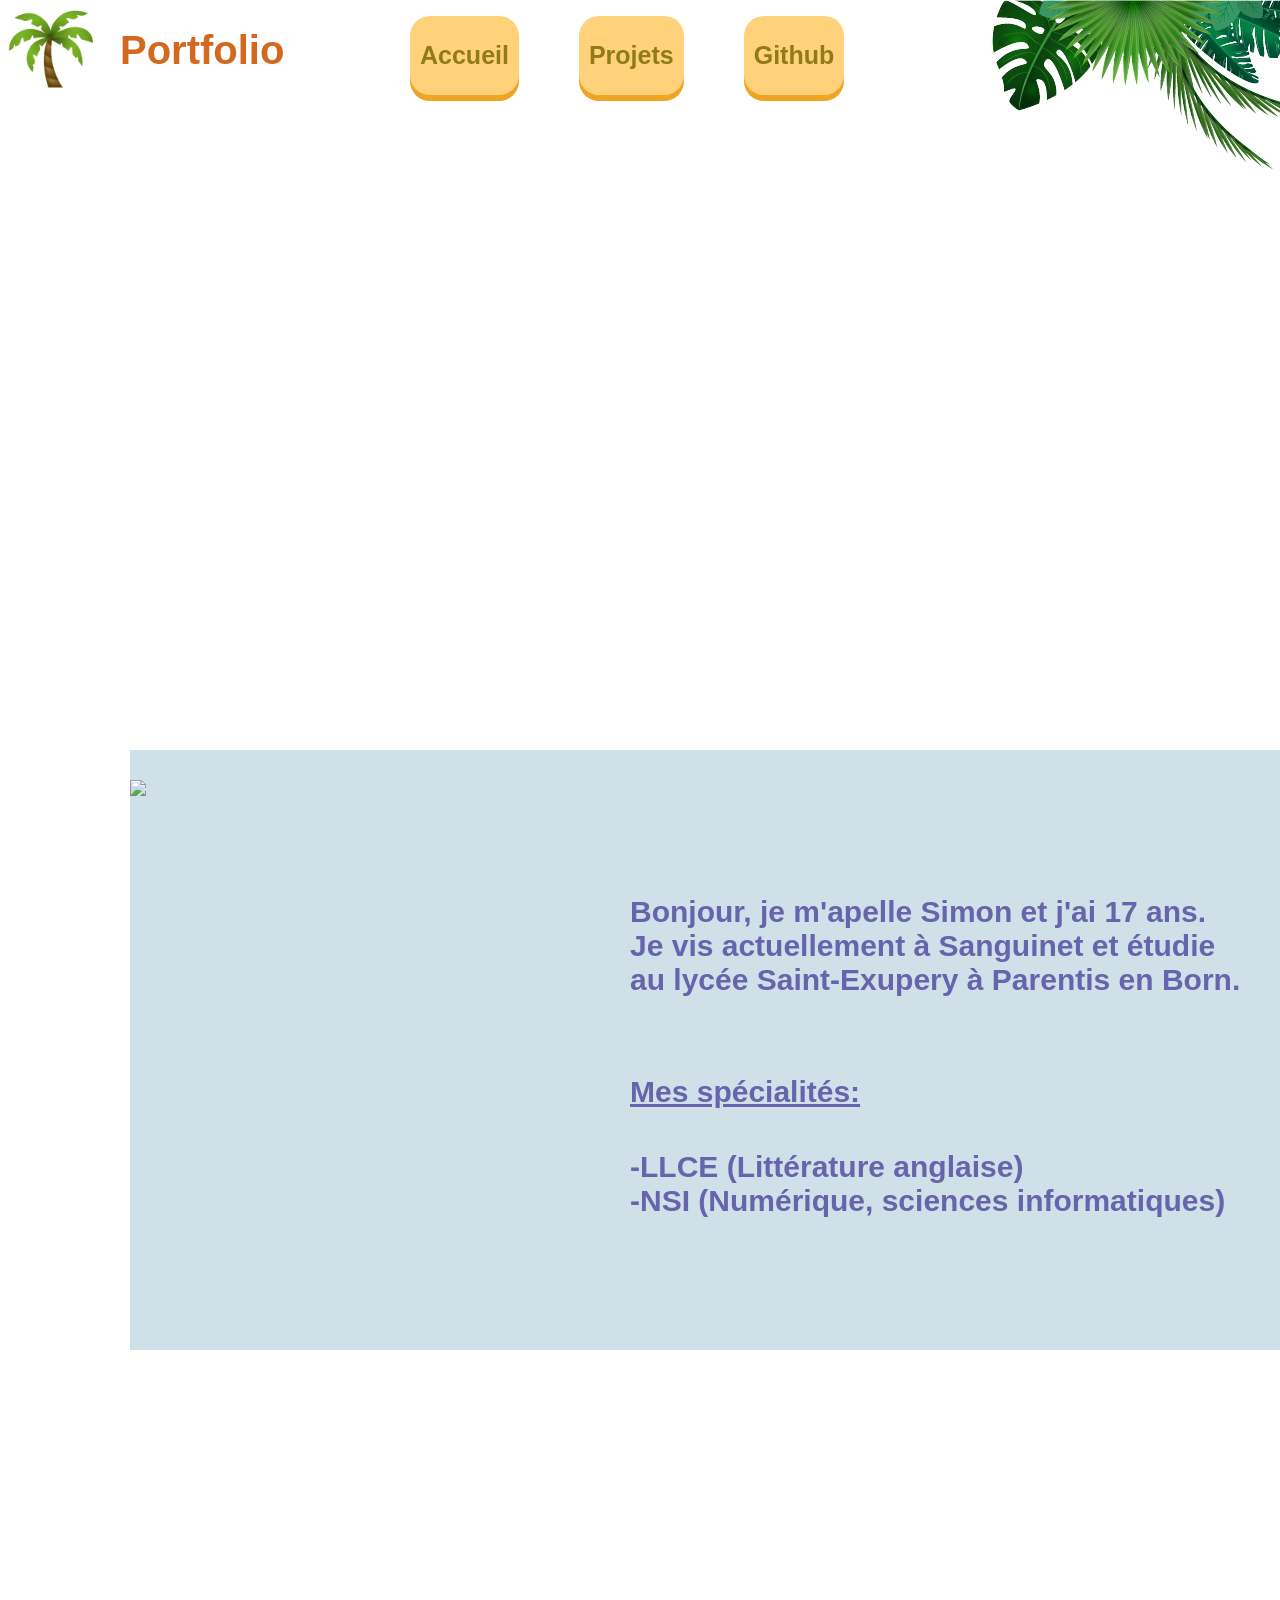
==== profil.html @ 0b40a680 "Add files via upload" ====
<!DOCTYPE html>
<html lang="fr">
<head>
    <meta charset="UTF-8">
    <meta http-equiv="X-UA-Compatible" content="IE=edge">
    <meta name="viewport" content="width=device-width, initial-scale=1.0">
    <link rel="stylesheet" href="style_profil.css">
    <title>Profil</title>
</head>
<body>
    <section>
        <header>
            <img src="assets/logo.png" id="logo">
            <h1>Portfolio</h1>
            <nav>
                <li><a href="index.html">Accueil</a></li>
                <li><a href="projets.html">Projets</a></li>
                <li><a href="https://github.com/SimonMaigrot/">Github</a></li>
            </nav>
            <img src="assets/plantes.png" id="plantes">
        </header>
        <div class="rectangle">
            <div class="visage">
                <img src="assets/visage.png">
            </div>
            <h1>Bonjour, je m'apelle Simon et j'ai 17 ans.<br> Je vis actuellement à Sanguinet et étudie<br> au lycée Saint-Exupery à Parentis en Born.</h1>
            <h2>Mes spécialités:</h2>
            <h3>-LLCE (Littérature anglaise)<br>-NSI (Numérique, sciences informatiques)</h3>
        </div>
    </section>
</body>
</html>
---- style_profil.css ----
body {
    margin:0 auto;
    font-family: helvetica;
}

section {
    background: url("assets/background_profil.jpg");
    background-size: cover;
    height: 400vh; /* Viewport height */
    background-position: center;
    background-size: cover;
}

/* Header */

header {
    display: flex;
    list-style: none;
    align-items: center;
    background-color: png;
}

header #logo {
    position: relative;
    width: 100px;
    height: auto;
}

header #plantes {
    position: absolute;
    top: 0px;
    right: 0px;
}

header h1 {
    position: absolute;
    color:chocolate;
    font-size: 2.5em;
    font-weight: 900;
    left: 120px;
}

/* Nav */

nav {
    display: flex;
    list-style: none;
}

nav li {
    position: relative;
    display: block;
    padding-left: 60px;
    left: 250px;
    font-weight: 600;
    font-size: 1.5em;
}

nav a {
    position: relative;
    display: block;
    margin: 10px auto 0;
    font-size: 25px;
    color:rgb(144, 124, 23);
    padding: 25px 10px;
    background:#ffd17b;
    outline: none;
    border: none;
    cursor: pointer;
    border-radius: 20px;
    box-shadow: 0 6px #efa424;
    text-decoration: none;
}

a:hover{
    box-shadow: 0 4px #efa424;
    top: 2px;
}

a:active {
    box-shadow: 0 0 #efa424;
    top: 6px;
}

/* div visage */

.rectangle {
    position: relative;
    width: 1200px;
    height: 600px;
    background-color: rgba(86, 145, 173, 0.283);
    left: 130px;
    top: 650px;
}

.visage {
    position: absolute;
    top: 30px;
    left: 0px;
}

div h1 {
    position: absolute;
    color: rgb(102, 100, 173);
    font-size: 30px;
    left: 500px;
    top: 120px;
}

div h2 {
    position: absolute;
    color: rgb(102, 100, 173);
    font-size: 30px;
    left: 500px;
    top: 300px;
    text-decoration: underline;
}

div h3 {
    position: absolute;
    color: rgb(102, 100, 173);
    font-size: 30px;
    left: 500px;
    top: 370px;
}
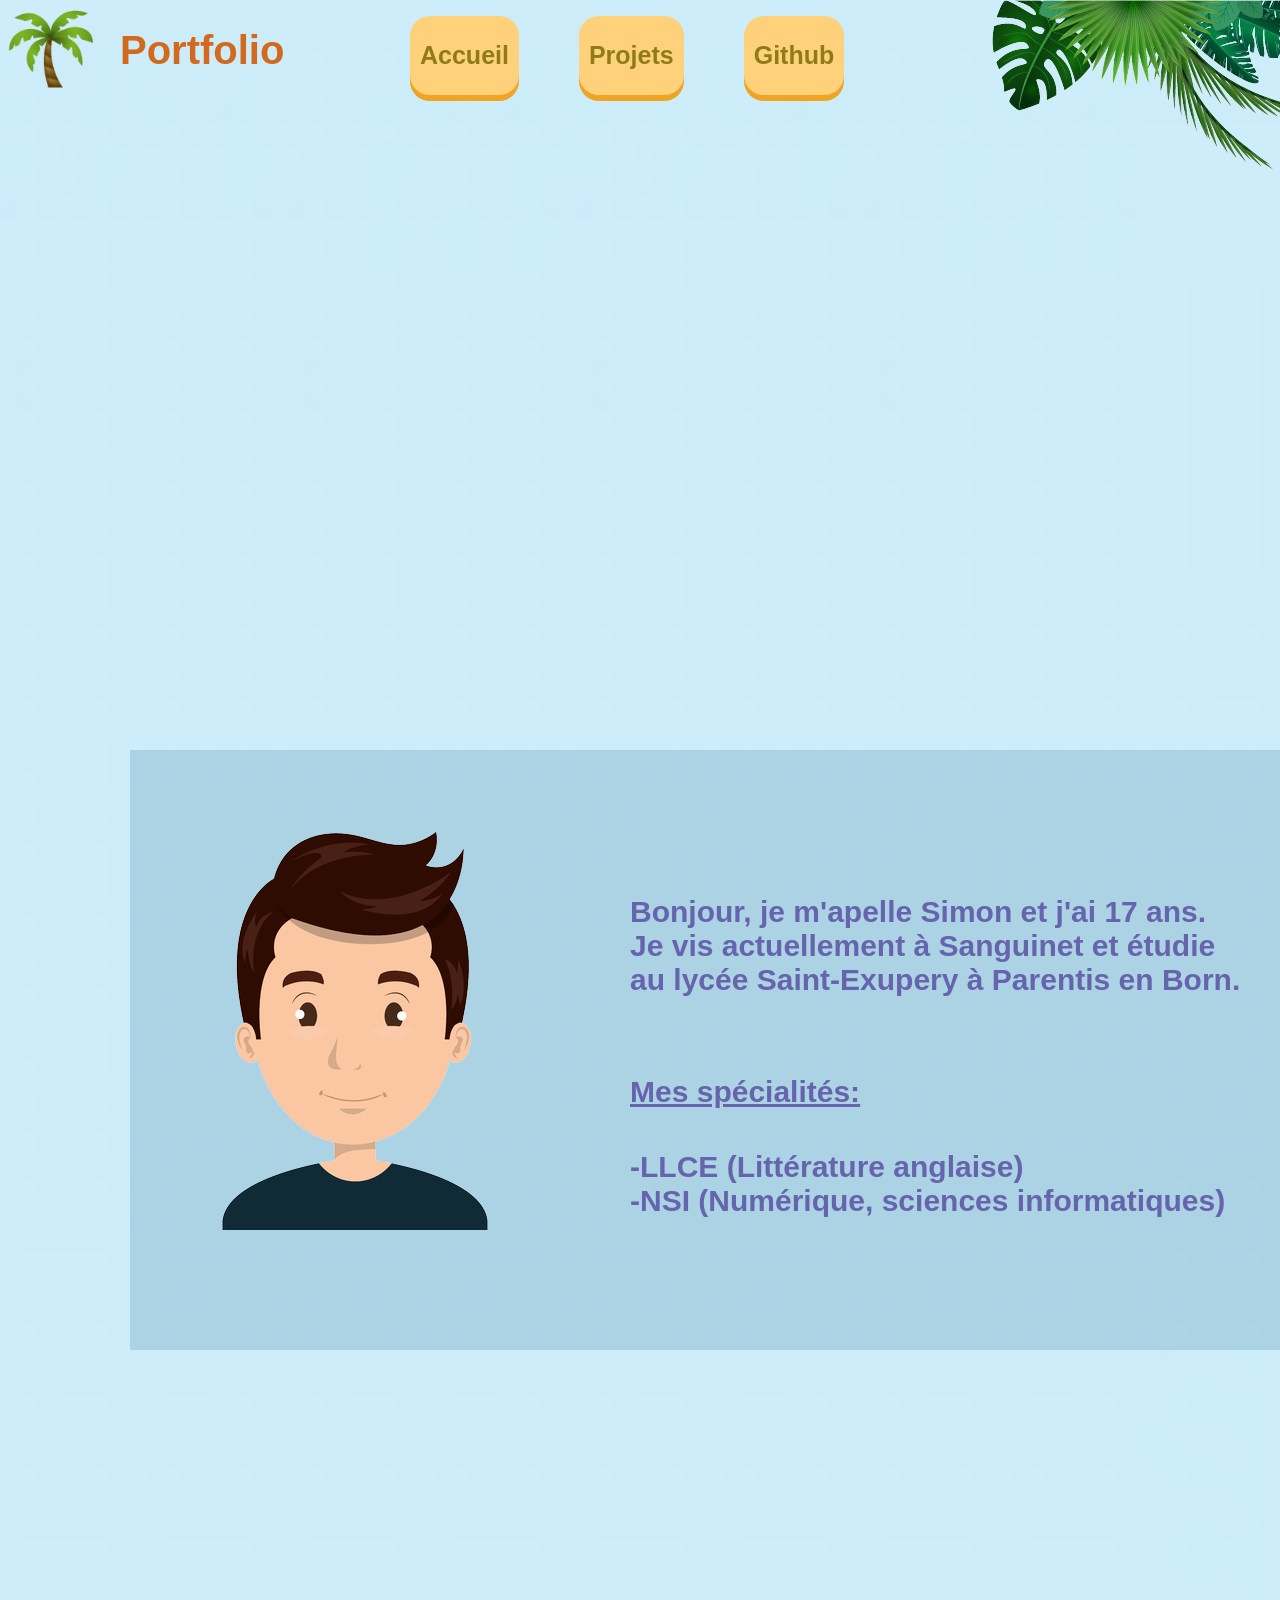
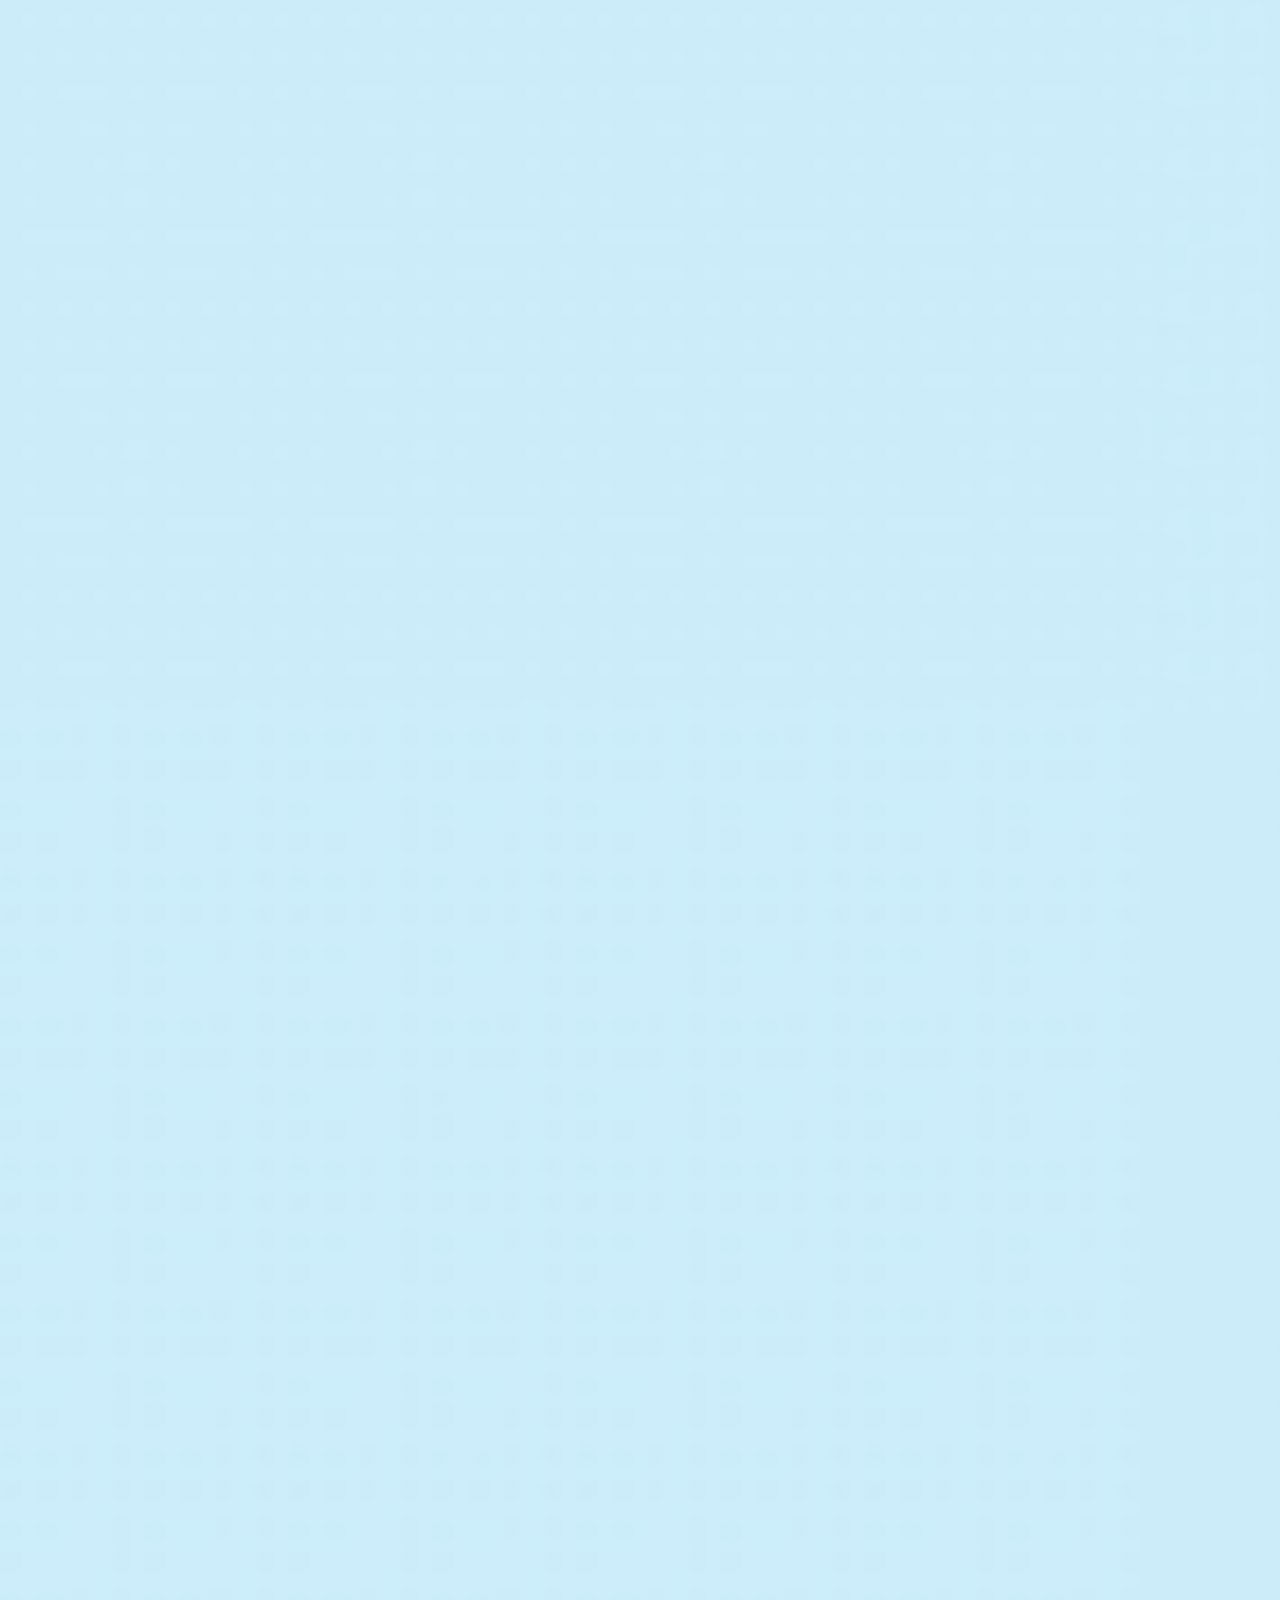
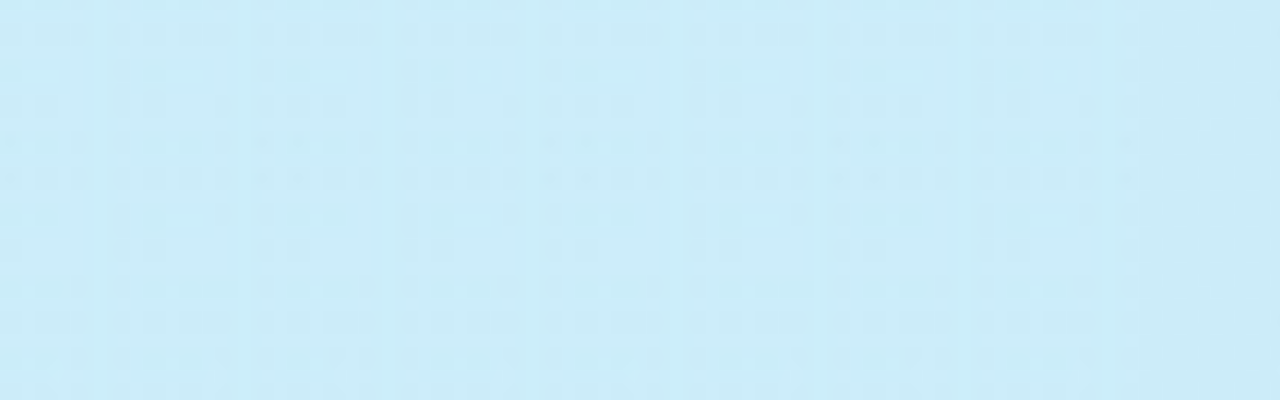
==== commit fe344958: "Add files via upload" ====
--- a/profil.html
+++ b/profil.html
@@ -15,7 +15,7 @@
             <nav>
                 <li><a href="index.html">Accueil</a></li>
                 <li><a href="projets.html">Projets</a></li>
-                <li><a href="https://github.com/SimonMaigrot/">Github</a></li>
+                <li><a href="https://github.com/SimonMaigrot/" target="_blank">Github</a></li>
             </nav>
             <img src="assets/plantes.png" id="plantes">
         </header>
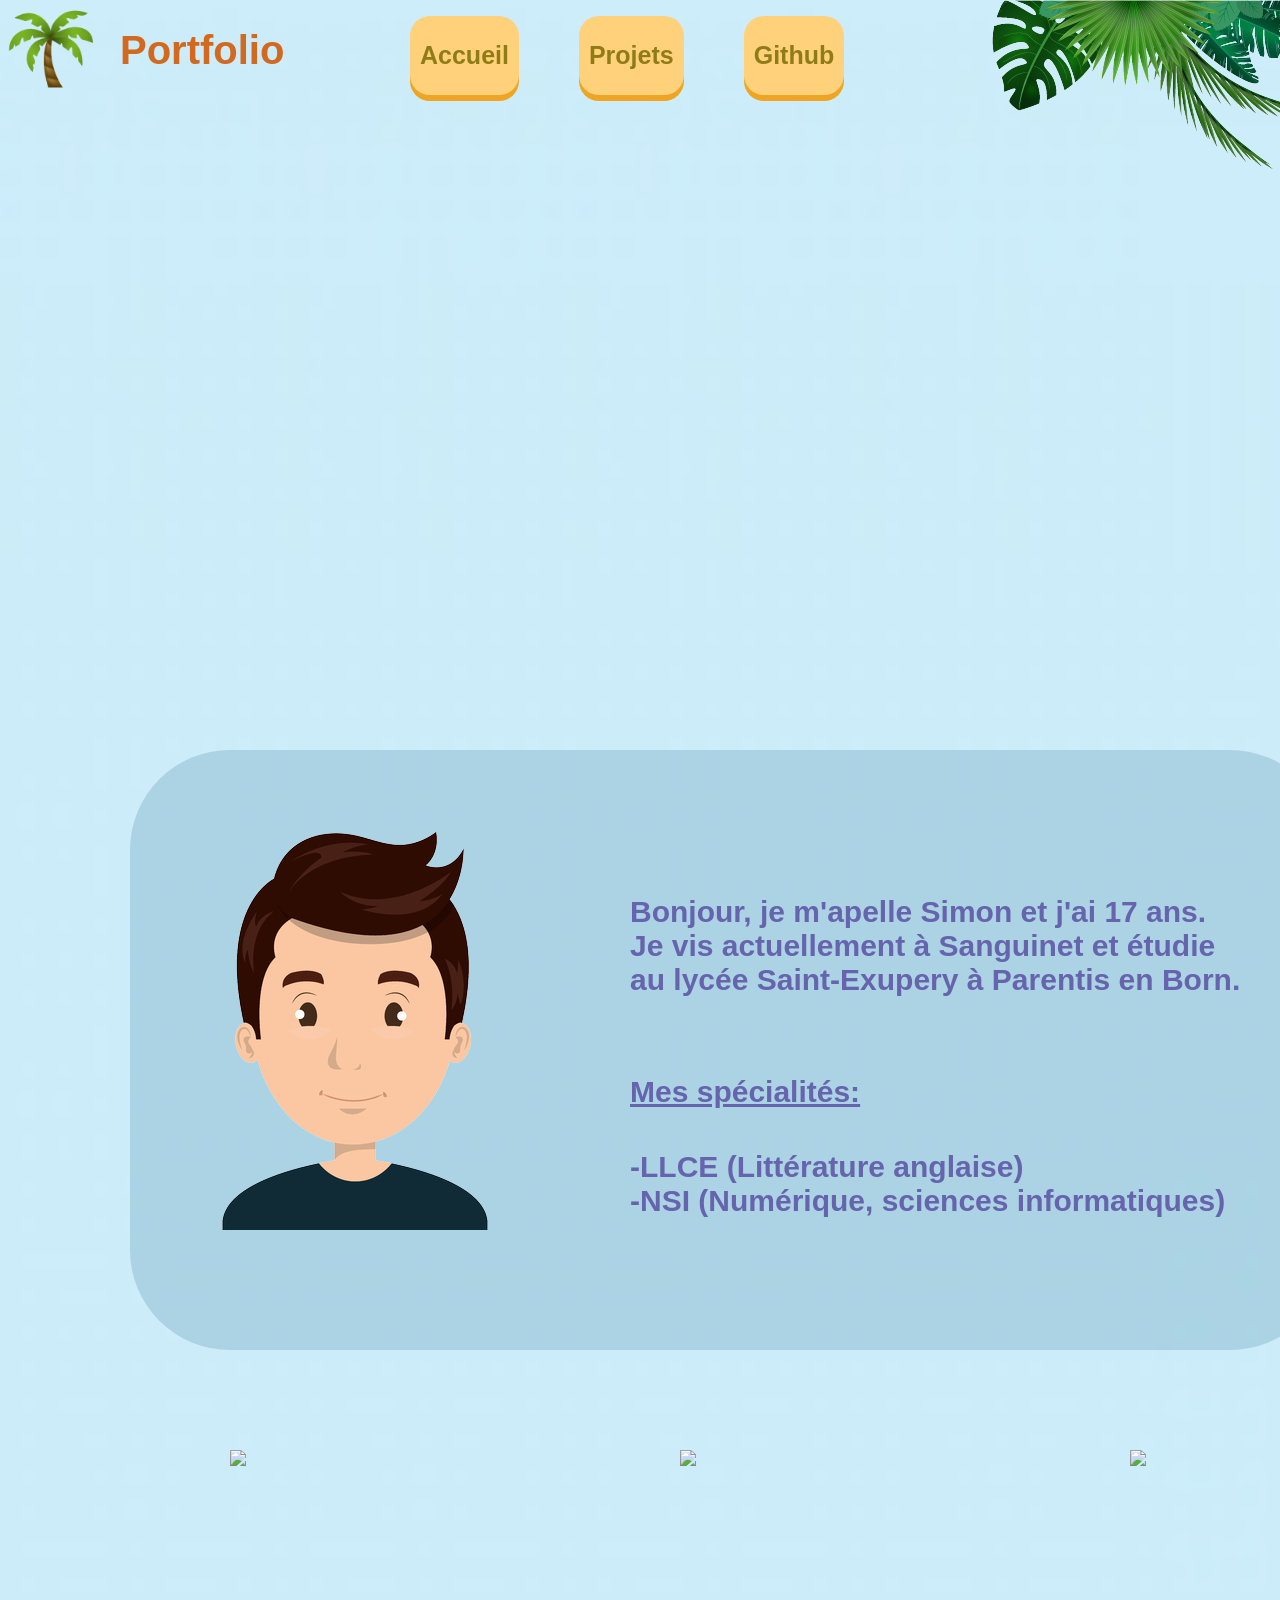
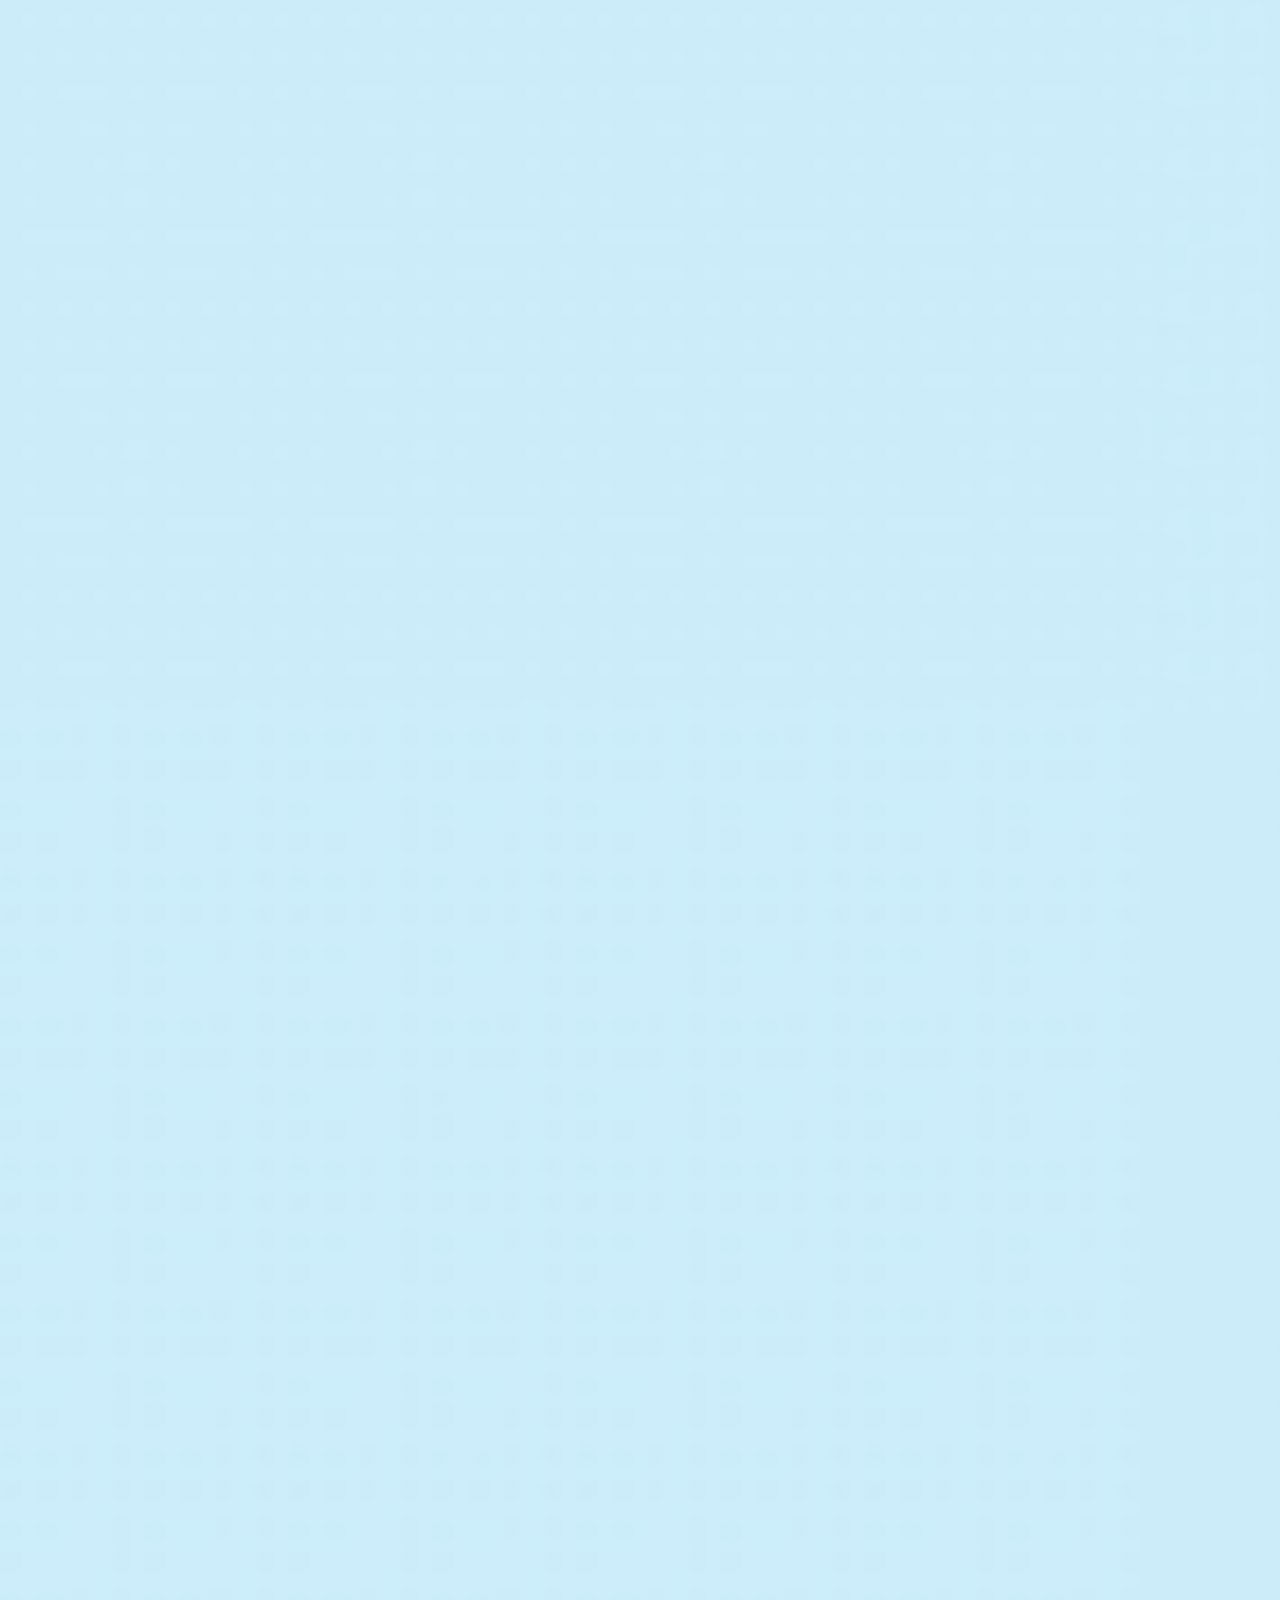
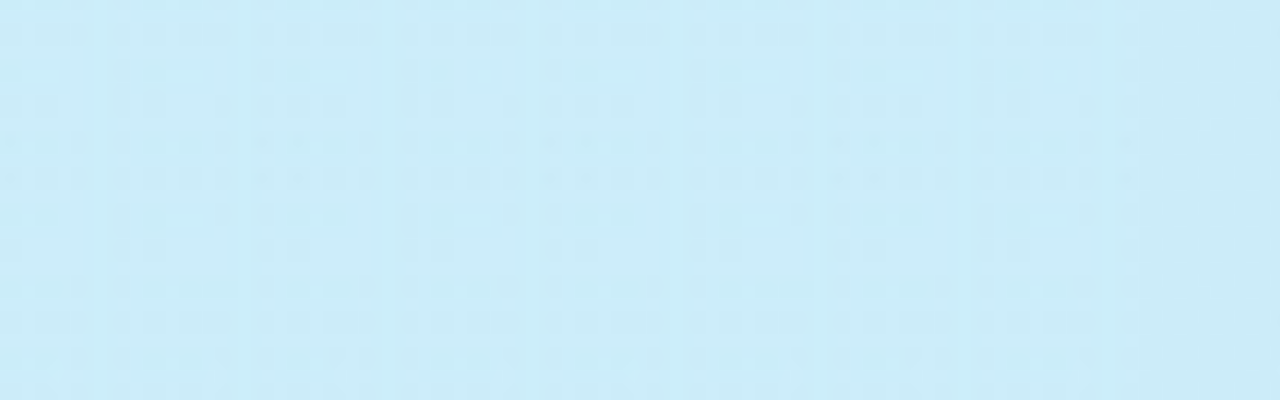
==== commit fc8df6e6: "Add files via upload" ====
--- a/profil.html
+++ b/profil.html
@@ -20,13 +20,35 @@
             <img src="assets/plantes.png" id="plantes">
         </header>
         <div class="rectangle">
+
+            <div>
+            <a href="https://www.instagram.com/simon_maigrot/">
+                <img src="assets/instagram.svg" id="instagram">
+            </a>
+            </div>
+
+            <div>
+            <a href="https://www.facebook.com/profile.php?id=100073081371041">
+                <img src="assets/facebook.png" id="facebook">
+            </a>
+            </div>
+
+            <div>
+            <a href="https://discord.com/ikky33#0747">
+                <img src="assets/discord.png" id="discord">
+            </a>
+            </div>
+
             <div class="visage">
                 <img src="assets/visage.png">
             </div>
+
             <h1>Bonjour, je m'apelle Simon et j'ai 17 ans.<br> Je vis actuellement à Sanguinet et étudie<br> au lycée Saint-Exupery à Parentis en Born.</h1>
             <h2>Mes spécialités:</h2>
             <h3>-LLCE (Littérature anglaise)<br>-NSI (Numérique, sciences informatiques)</h3>
+        
         </div>
+
     </section>
 </body>
 </html>
--- a/style_profil.css
+++ b/style_profil.css
@@ -91,6 +91,7 @@
     background-color: rgba(86, 145, 173, 0.283);
     left: 130px;
     top: 650px;
+    border-radius: 100px;
 }
 
 .visage {
@@ -122,4 +123,42 @@
     font-size: 30px;
     left: 500px;
     top: 370px;
+}
+
+/* Réseaux */
+
+#instagram {
+    position: absolute;
+    width: 10%;
+    height: auto;
+    left: 100px;
+    top: 700px;
+}
+
+#instagram:hover {
+    top: 710px;
+}
+
+#facebook {
+    position: absolute;
+    width: 10%;
+    height: auto;
+    left: 550px;
+    top: 700px;
+}
+
+#facebook:hover {
+    top:710px;
+}
+
+#discord {
+    position: absolute;
+    width: 10%;
+    height: auto;
+    left: 1000px;
+    top: 700px;
+}
+
+#discord:hover {
+    top: 710px;
 }
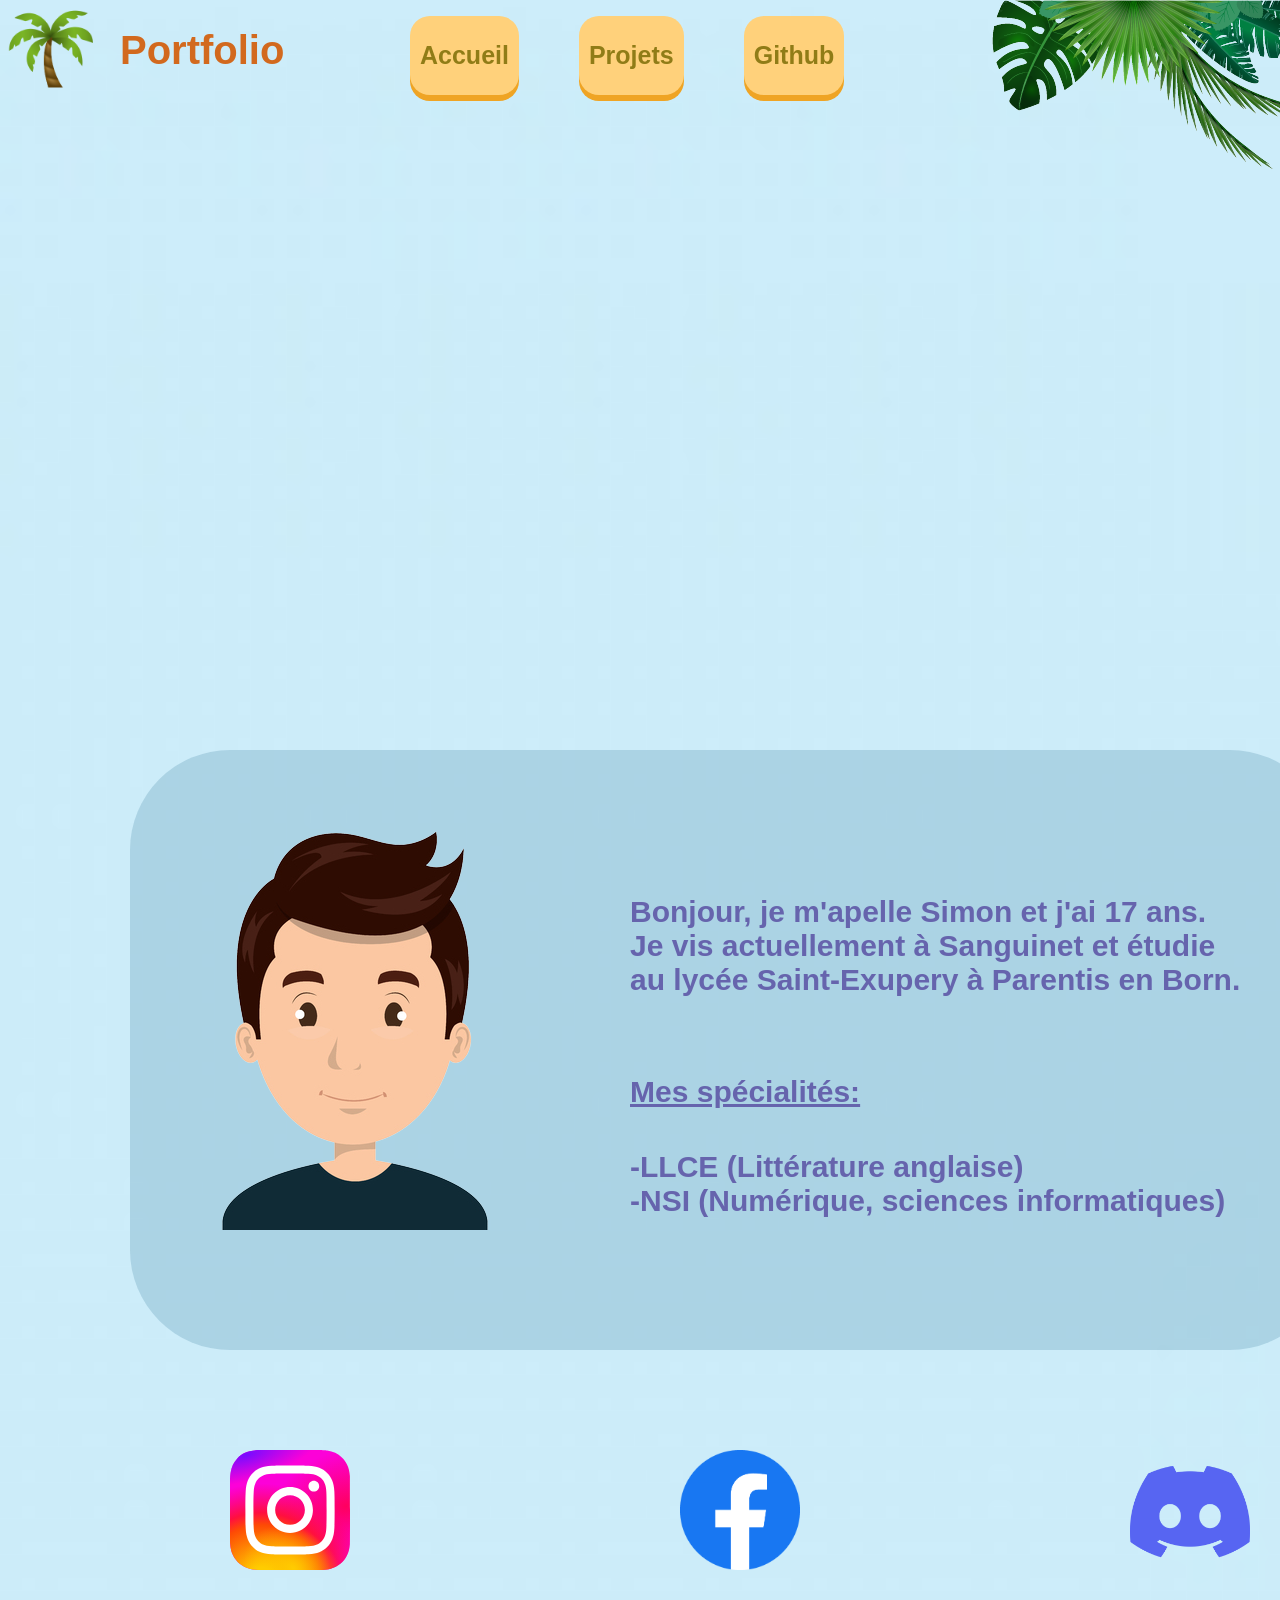
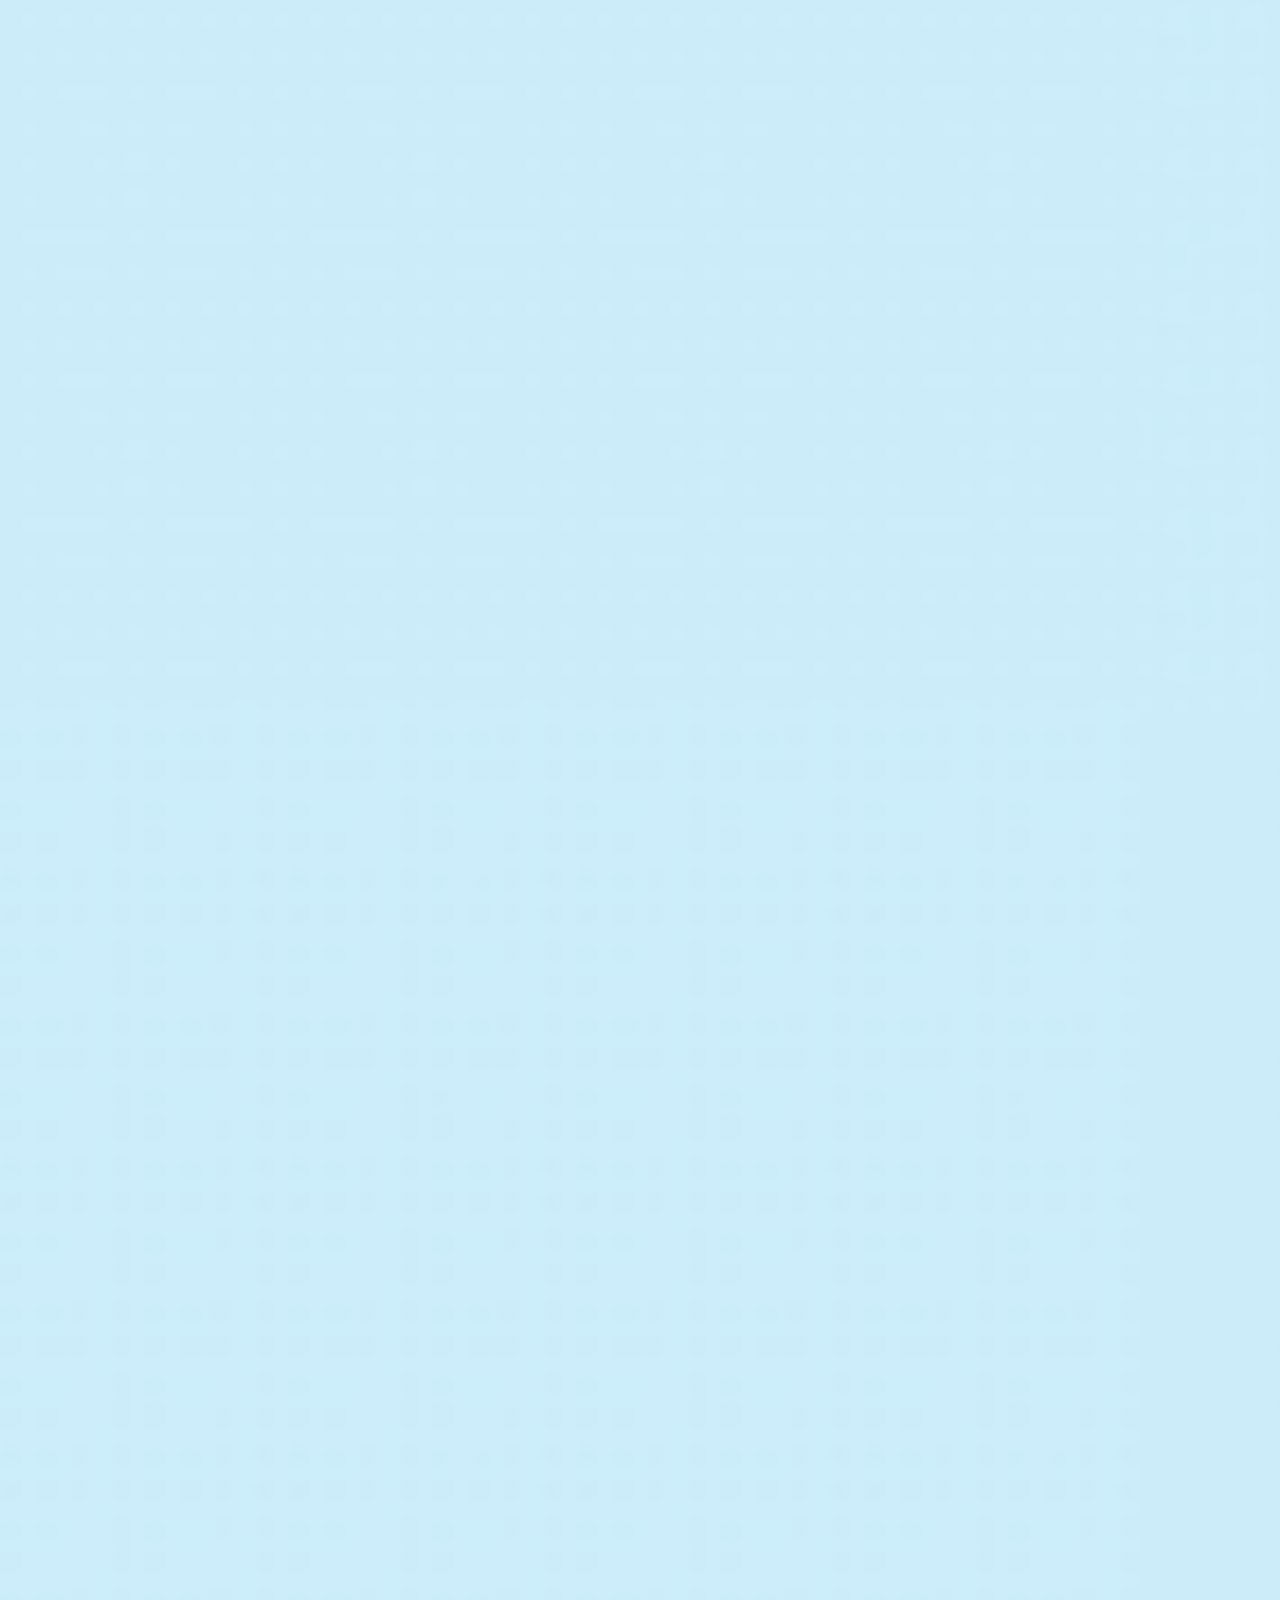
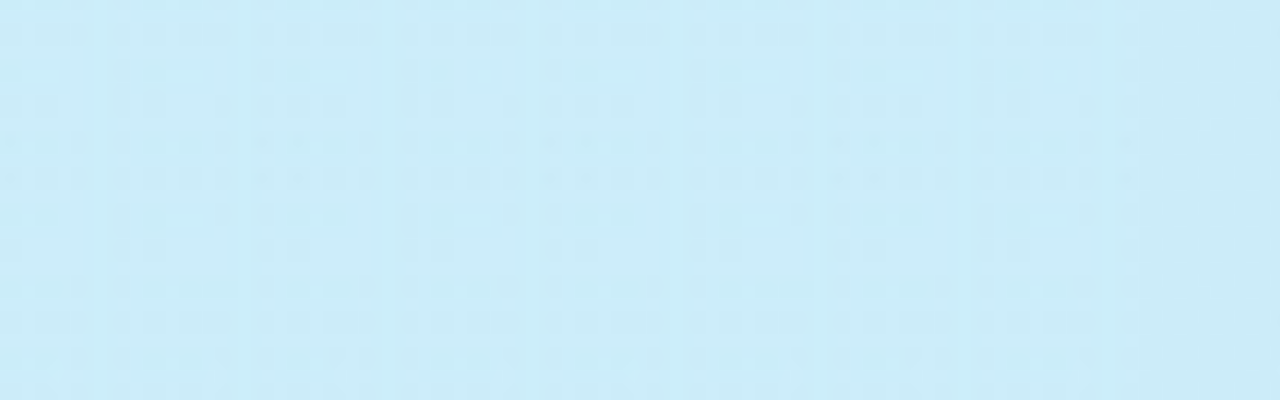
==== commit 0b60fd2e: "Add files via upload" ====
--- a/profil.html
+++ b/profil.html
@@ -47,8 +47,9 @@
             <h2>Mes spécialités:</h2>
             <h3>-LLCE (Littérature anglaise)<br>-NSI (Numérique, sciences informatiques)</h3>
         
+            <h4>Téléphone : 06 42 00 95 19</h4>
+            <h5>E-mail : simon.maigrot33@gmail.com</h5>
         </div>
-
     </section>
 </body>
 </html>
--- a/style_profil.css
+++ b/style_profil.css
@@ -139,6 +139,10 @@
     top: 710px;
 }
 
+#instagram:active {
+    top: 720px;
+}
+
 #facebook {
     position: absolute;
     width: 10%;
@@ -151,6 +155,10 @@
     top:710px;
 }
 
+#facebook:active {
+    top: 720px;
+}
+
 #discord {
     position: absolute;
     width: 10%;
@@ -161,4 +169,25 @@
 
 #discord:hover {
     top: 710px;
-}+}
+
+#discord:active {
+    top: 720px;
+}
+
+/* Info supp */
+
+h4 {
+    position: absolute; 
+    left: 1300px;
+    font-size: 40px;
+    top: 300px;
+    color: rgb(35, 93, 201);
+}
+
+h5 {
+    position: absolute;
+    left: 1300px;
+    font-size: 40px;
+    color: rgb(35, 93, 201);
+}
